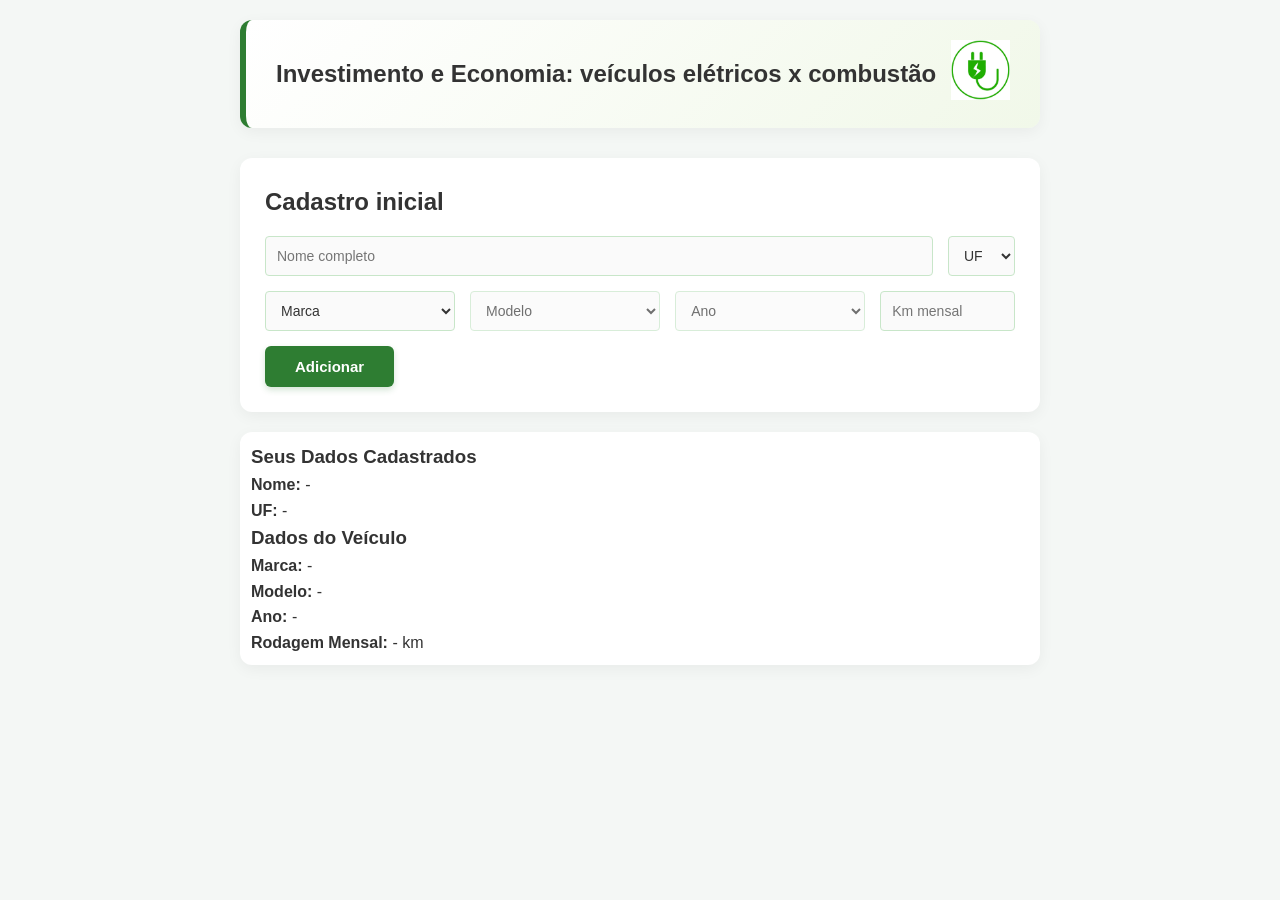
==== index.html @ 5a668538 "feat: remove tabela" ====
<!DOCTYPE html>
<html lang="pt-BR">

<head>
    <meta charset="UTF-8">
    <link rel="stylesheet" href="styles.css">
    <title>Petrowatt</title>
</head>

<body>
    <header>
        <div class="title">
            <h2>Investimento e Economia: veículos elétricos x combustão</h2>
        </div>
        <div class="icon">
            <img src="./img/favicon.ico" alt="icon">
        </div>
    </header>

    <section class="newCar">
        <h2>Cadastro inicial</h2>

        <div class="linha">
            <input class="campo-largo" type="text" id="nome" placeholder="Nome completo" maxlength="50">
            <select id="uf">
                <option class="campo-pp" value="" disabled selected>UF</option>
            </select>
        </div>
        <div class="linha">
            <select class="campo-md" id="marca">
                <option value="" disabled selected>Marca</option>
            </select>
            <select class="campo-md" id="modelo" disabled>
                <option value="" disabled selected>Modelo</option>
            </select>
            <select class="campo-md" id="anoFabricacao" disabled>
                <option value="" disabled selected>Ano</option>
            </select>
            <input class="campo-p" type="number" id="rodagemMensal" placeholder="Km mensal">
        </div>
        <div class="linha">
            <button onclick="newCar()" class="addBtn">Adicionar</button>
        </div>
    </section>

    <section class="errors">
        <div id="erroAno" class="erro-mensagem">O ano deve ser um número inteiro entre 2014 e 2026.</div>
    </section>

    <section class="dados">
        <div id="dadosCadastrados" class="card-resultado">
            <h3>Seus Dados Cadastrados</h3>
            <p><strong>Nome:</strong> <span id="resNome">-</span></p>
            <p><strong>UF:</strong> <span id="resUf">-</span></p>

            <h3>Dados do Veículo</h3>
            <p><strong>Marca:</strong> <span id="resMarca">-</span></p>
            <p><strong>Modelo:</strong> <span id="resModelo">-</span></p>
            <p><strong>Ano:</strong> <span id="resAno">-</span></p>
            <p><strong>Rodagem Mensal:</strong> <span id="resKm">-</span> km</p>
        </div>
    </section>

    <script src="scripts.js"></script>
</body>

</html>
---- styles.css ----
/* CORES */
:root {
    --verde-destaque: #2e7d32;
    /* destaque */
    --verde-claro: #e8f5e9;
    /* Fundo suave */
    --verde-escuro: #1b5e20;
    /* Texto principal e títulos */
    --cinza-fundo: #f4f7f5;
    /* Cor de fundo */
    --branco: #ffffff;
    --texto-escuro: #333333;
    --erro-vermelho: #d32f2f;
    --borda: #c8e6c9;
    /* Borda esverdeada suave */
}

* {
    margin: 0;
    padding: 0;
    box-sizing: border-box;
}

body {
    font-family: 'Segoe UI', Tahoma, Geneva, Verdana, sans-serif;
    background-color: var(--cinza-fundo);
    color: var(--texto-escuro);
    line-height: 1.6;
    padding: 20px;
}

header {
    display: flex;
    justify-content: space-between;
    align-items: center;
    max-width: 800px;
    margin: 0 auto 30px auto;
    background: linear-gradient(135deg, var(--branco) 0%, #f1f8e9 100%);
    padding: 20px 30px;
    border-radius: 12px;
    box-shadow: 0 4px 15px rgba(0, 0, 0, 0.05);
    border-left: 6px solid var(--verde-destaque);
}

header .title h3 {
    color: var(--verde-escuro);
}

header .icon img {
    height: 60px;
    width: auto;
}

.newCar {
    max-width: 800px;
    margin: 0 auto 20px auto;
    background-color: var(--branco);
    padding: 25px;
    border-radius: 12px;
    box-shadow: 0 4px 15px rgba(0, 0, 0, 0.05);
    display: flex;
    flex-direction: column;
    gap: 15px;
}

.linha {
    display: flex;
    gap: 15px;
    flex-wrap: wrap;
}

.newCar input,
.newCar select {
    padding: 10px 11px;
    border: 1px solid var(--borda);
    border-radius: 4px;
    font-size: 14px;
    background-color: #fafafa;
    color: var(--texto-escuro);
    outline: none;
    transition: all 0.3s ease;
}

.newCar input:focus,
.newCar select:focus {
    border-color: var(--verde-destaque);
    background-color: var(--branco);
    box-shadow: 0 0 0 3px rgba(46, 125, 50, 0.15);
}

.campo-largo {
    flex: 50;
    min-width: 200px;
}

.campo-md {
    flex: 30;
    min-width: 150px;
}

.campo-p {
    flex: 20;
    min-width: 100px;
}

.campo-pp {
    flex: 5;
    min-width: 80px;
}

/* Botão Adicionar */
.addBtn {
    background-color: var(--verde-destaque);
    color: var(--branco);
    border: none;
    padding: 12px 30px;
    font-size: 15px;
    font-weight: bold;
    border-radius: 6px;
    cursor: pointer;
    transition: background-color 0.2s ease, transform 0.1s ease;
    box-shadow: 0 3px 6px rgba(46, 125, 50, 0.2);
}

.addBtn:hover {
    background-color: var(--verde-escuro);
}

.addBtn:active {
    transform: scale(0.98);
}

.errors {
    max-width: 800px;
    margin: 0 auto 20px auto;
}

.erro-mensagem {
    background-color: #ffebee;
    color: var(--erro-vermelho);
    padding: 12px 20px;
    border-radius: 6px;
    font-size: 14px;
    border-left: 4px solid var(--erro-vermelho);
    display: none;
    /* Controlado dinamicamente pelo JS */
    font-weight: 500;
}

.dados {
    max-width: 800px;
    margin: 0 auto;
    padding: 10px 11px;
    background-color: var(--branco);
    border-radius: 12px;
    box-shadow: 0 4px 15px rgba(0, 0, 0, 0.05);
    overflow: hidden;
}

/* Esconde as setas nativas dos campos numéricos */
input::-webkit-outer-spin-button,
input::-webkit-inner-spin-button {
    -webkit-appearance: none;
    margin: 0;
}
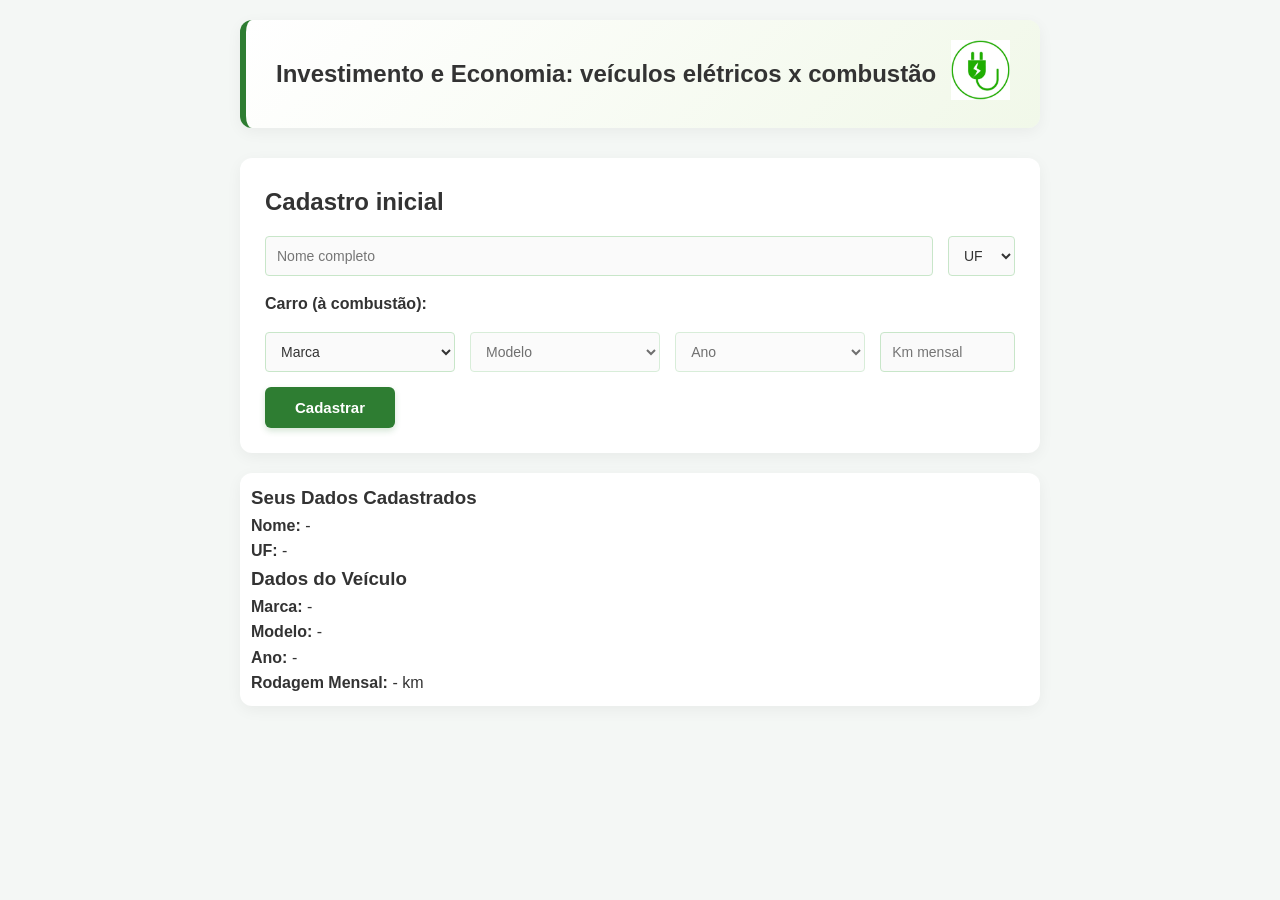
==== commit f8689089: "feat: adiciona métodos para popular a tela após o cadastro" ====
--- a/index.html
+++ b/index.html
@@ -27,6 +27,10 @@
             </select>
         </div>
         <div class="linha">
+            <h4>Carro (à combustão):</h4>
+        </div>
+        <div class="linha">
+
             <select class="campo-md" id="marca">
                 <option value="" disabled selected>Marca</option>
             </select>
@@ -39,7 +43,7 @@
             <input class="campo-p" type="number" id="rodagemMensal" placeholder="Km mensal">
         </div>
         <div class="linha">
-            <button onclick="newCar()" class="addBtn">Adicionar</button>
+            <button onclick="newCadastro()" class="addBtn">Cadastrar</button>
         </div>
     </section>
 
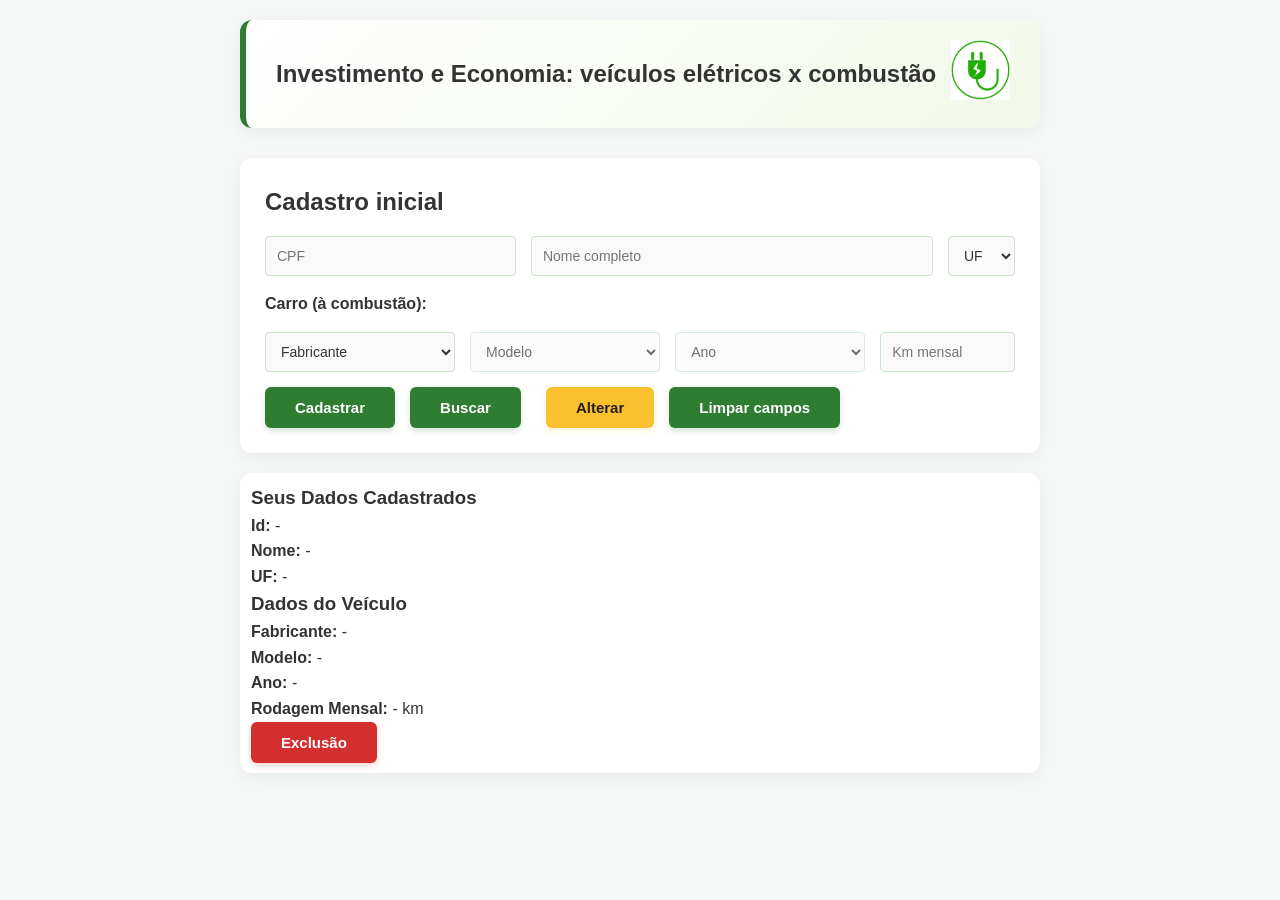
==== commit 102f4117: "feat: melhorias e adições de recursos" ====
--- a/index.html
+++ b/index.html
@@ -21,6 +21,8 @@
         <h2>Cadastro inicial</h2>
 
         <div class="linha">
+            <input class="campo-md" type="text" id="cpf" placeholder="CPF" pattern="\d*"
+                maxlength="11"><!--apenas números-->
             <input class="campo-largo" type="text" id="nome" placeholder="Nome completo" maxlength="50">
             <select id="uf">
                 <option class="campo-pp" value="" disabled selected>UF</option>
@@ -31,8 +33,8 @@
         </div>
         <div class="linha">
 
-            <select class="campo-md" id="marca">
-                <option value="" disabled selected>Marca</option>
+            <select class="campo-md" id="fabricante">
+                <option value="" disabled selected>Fabricante</option>
             </select>
             <select class="campo-md" id="modelo" disabled>
                 <option value="" disabled selected>Modelo</option>
@@ -43,7 +45,10 @@
             <input class="campo-p" type="number" id="rodagemMensal" placeholder="Km mensal">
         </div>
         <div class="linha">
-            <button onclick="newCadastro()" class="addBtn">Cadastrar</button>
+            <button onclick="novoCadastro()" class="addBtn">Cadastrar</button>
+            <button onclick="novaConsulta()" class="addBtn">Buscar</button>
+            <button onclick="alterarCadastro()" class="alterBtn" disabled>Alterar</button>
+            <button onclick="resetaFormulario()" class="addBtn">Limpar campos</button>
         </div>
     </section>
 
@@ -54,14 +59,18 @@
     <section class="dados">
         <div id="dadosCadastrados" class="card-resultado">
             <h3>Seus Dados Cadastrados</h3>
+            <p><strong>Id:</strong> <span id="resId">-</span></p>
             <p><strong>Nome:</strong> <span id="resNome">-</span></p>
             <p><strong>UF:</strong> <span id="resUf">-</span></p>
 
             <h3>Dados do Veículo</h3>
-            <p><strong>Marca:</strong> <span id="resMarca">-</span></p>
+            <p><strong>Fabricante:</strong> <span id="resFabricante">-</span></p>
             <p><strong>Modelo:</strong> <span id="resModelo">-</span></p>
             <p><strong>Ano:</strong> <span id="resAno">-</span></p>
             <p><strong>Rodagem Mensal:</strong> <span id="resKm">-</span> km</p>
+        </div>
+        <div class="linha">
+            <button id="deleteBtn" onclick="deleteCadastro()" class="delBtn" disabled>Exclusão</button>
         </div>
     </section>
 
--- a/styles.css
+++ b/styles.css
@@ -1,18 +1,22 @@
-/* CORES */
 :root {
     --verde-destaque: #2e7d32;
-    /* destaque */
     --verde-claro: #e8f5e9;
-    /* Fundo suave */
     --verde-escuro: #1b5e20;
-    /* Texto principal e títulos */
+
+    --vermelho-destaque: #d32f2f;
+    --vermelho-claro: #ffebee;
+    --vermelho-escuro: #b71c1c;
+
+    --amarelo-destaque: #fbc02d;
+    --amarelo-claro: #fff9c4;
+    --amarelo-escuro: #f57f17;
+
     --cinza-fundo: #f4f7f5;
-    /* Cor de fundo */
+
     --branco: #ffffff;
     --texto-escuro: #333333;
-    --erro-vermelho: #d32f2f;
+    --erro-vermelho: var(--vermelho-destaque);
     --borda: #c8e6c9;
-    /* Borda esverdeada suave */
 }
 
 * {
@@ -130,6 +134,49 @@
     transform: scale(0.98);
 }
 
+.delBtn {
+    background-color: var(--vermelho-destaque);
+    color: var(--branco);
+    border: none;
+    padding: 12px 30px;
+    font-size: 15px;
+    font-weight: bold;
+    border-radius: 6px;
+    cursor: pointer;
+    transition: background-color 0.2s ease, transform 0.1s ease;
+    box-shadow: 0 3px 6px rgba(211, 47, 47, 0.2);
+}
+
+.delBtn:hover {
+    background-color: var(--vermelho-escuro);
+}
+
+.delBtn:active {
+    transform: scale(0.98);
+}
+
+.alterBtn {
+    background-color: var(--amarelo-destaque);
+    color: #212121;
+    box-shadow: 0 3px 6px rgba(251, 192, 45, 0.2);
+    margin-left: 10px;
+    border: none;
+    padding: 12px 30px;
+    font-size: 15px;
+    font-weight: bold;
+    border-radius: 6px;
+    cursor: pointer;
+    transition: background-color 0.2s ease, transform 0.1s ease;
+}
+
+.alterBtn:hover {
+    background-color: var(--amarelo-escuro);
+}
+
+.alterBtn:active {
+    transform: scale(0.98);
+}
+
 .errors {
     max-width: 800px;
     margin: 0 auto 20px auto;
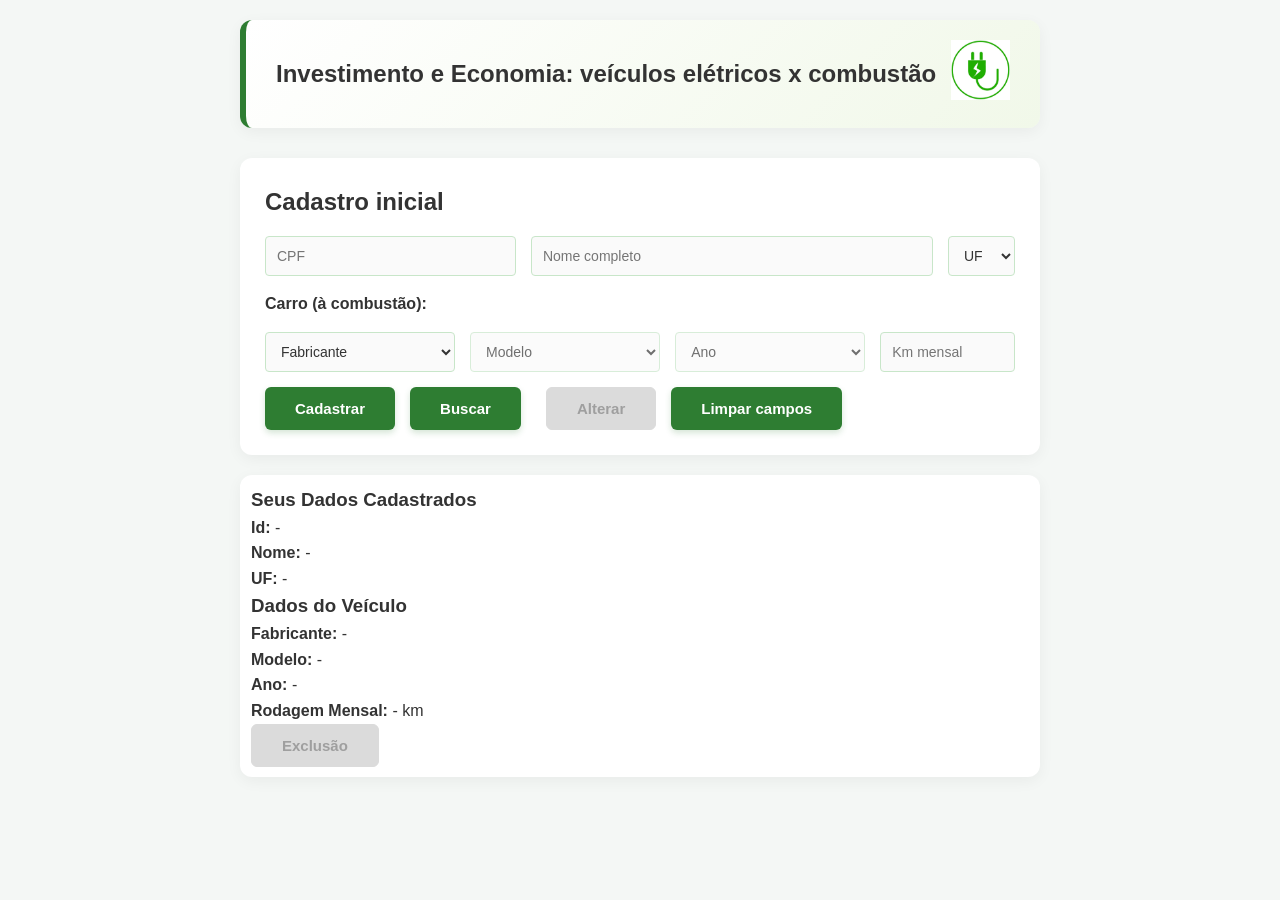
==== commit 11776861: "feat: alterações diversas" ====
--- a/index.html
+++ b/index.html
@@ -17,7 +17,7 @@
         </div>
     </header>
 
-    <section class="newCar">
+    <section class="cadastro">
         <h2>Cadastro inicial</h2>
 
         <div class="linha">
@@ -47,8 +47,8 @@
         <div class="linha">
             <button onclick="novoCadastro()" class="addBtn">Cadastrar</button>
             <button onclick="novaConsulta()" class="addBtn">Buscar</button>
-            <button onclick="alterarCadastro()" class="alterBtn" disabled>Alterar</button>
-            <button onclick="resetaFormulario()" class="addBtn">Limpar campos</button>
+            <button id="alterarBtn"  onclick="alterarCadastro()" class="alterBtn" disabled>Alterar</button>
+            <button onclick="limpaFormulario()" class="addBtn">Limpar campos</button>
         </div>
     </section>
 
--- a/styles.css
+++ b/styles.css
@@ -10,6 +10,9 @@
     --amarelo-destaque: #fbc02d;
     --amarelo-claro: #fff9c4;
     --amarelo-escuro: #f57f17;
+
+    --cinza-desativado: #cccccc;
+    --cinza-texto-desativado: #777777;
 
     --cinza-fundo: #f4f7f5;
 
@@ -55,7 +58,7 @@
     width: auto;
 }
 
-.newCar {
+.cadastro {
     max-width: 800px;
     margin: 0 auto 20px auto;
     background-color: var(--branco);
@@ -73,8 +76,8 @@
     flex-wrap: wrap;
 }
 
-.newCar input,
-.newCar select {
+.cadastro input,
+.cadastro select {
     padding: 10px 11px;
     border: 1px solid var(--borda);
     border-radius: 4px;
@@ -85,8 +88,8 @@
     transition: all 0.3s ease;
 }
 
-.newCar input:focus,
-.newCar select:focus {
+.cadastro input:focus,
+.cadastro select:focus {
     border-color: var(--verde-destaque);
     background-color: var(--branco);
     box-shadow: 0 0 0 3px rgba(46, 125, 50, 0.15);
@@ -204,6 +207,18 @@
     overflow: hidden;
 }
 
+/* Bloco para o botão desativado */
+.cadastro button:disabled,
+.dados button:disabled {
+    background-color: var(--cinza-desativado);
+    color: var(--cinza-texto-desativado);
+    border: 1px solid var(--cinza-desativado);
+    cursor: not-allowed;
+    box-shadow: none;
+    transform: none;
+    opacity: 0.7;
+}
+
 /* Esconde as setas nativas dos campos numéricos */
 input::-webkit-outer-spin-button,
 input::-webkit-inner-spin-button {
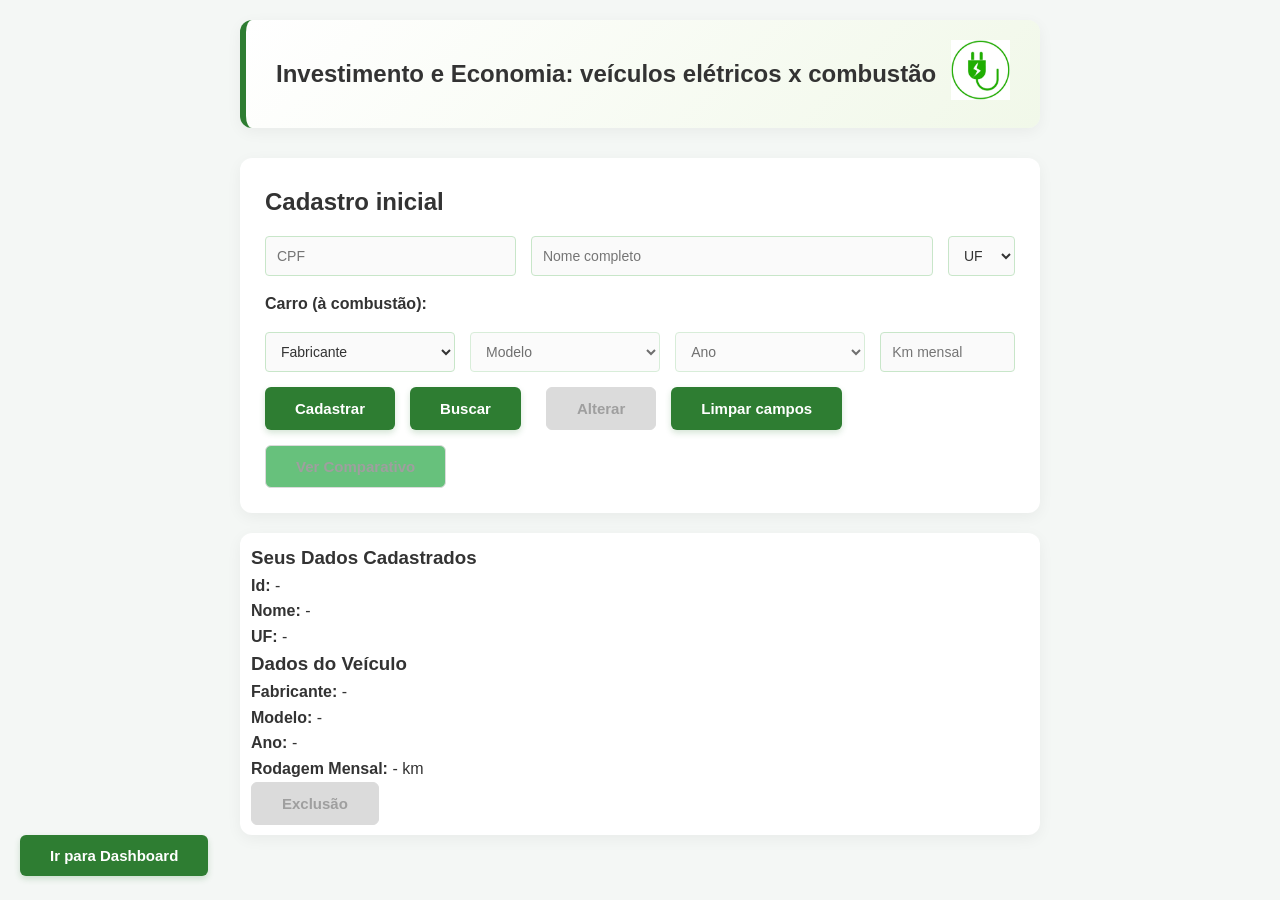
==== commit 43d5adb2: "feat: adição de página com comparativo" ====
--- a/index.html
+++ b/index.html
@@ -49,6 +49,7 @@
             <button onclick="novaConsulta()" class="addBtn">Buscar</button>
             <button id="alterarBtn"  onclick="alterarCadastro()" class="alterBtn" disabled>Alterar</button>
             <button onclick="limpaFormulario()" class="addBtn">Limpar campos</button>
+            <button id="irParaResultadoBtn" onclick="irParaResultados()" class="addBtn" disabled style="background-color: #28a745;">Ver Comparativo</button>
         </div>
     </section>
 
@@ -74,6 +75,13 @@
         </div>
     </section>
 
+    <section class="avancar-dashboard">
+        <button id="irParaDashboardBtn" onclick="irParaDashboard()" class="addBtn" disabled>Ir para Dashboard</button>
+        <script>
+            document.getElementById('irParaDashboardBtn').disabled = false;
+        </script>
+    </section>
+
     <script src="scripts.js"></script>
 </body>
 
--- a/styles.css
+++ b/styles.css
@@ -224,4 +224,168 @@
 input::-webkit-inner-spin-button {
     -webkit-appearance: none;
     margin: 0;
+}
+
+/* ==========================================================================
+   ESTILOS ESPECÍFICOS DO DASHBOARD (PETROWATT)
+   ========================================================================== */
+
+.secao-catalogo,
+.secao-destaque-eletrico,
+.secao-comparativo-financeiro,
+.secao-acoes {
+    max-width: 900px;
+    margin: 0 auto 20px auto;
+    background-color: var(--branco);
+    padding: 25px;
+    border-radius: 12px;
+    box-shadow: 0 4px 15px rgba(0, 0, 0, 0.05);
+}
+
+.secao-catalogo h3,
+.secao-destaque-eletrico h3,
+.secao-comparativo-financeiro h3 {
+    color: var(--verde-escuro);
+    margin-bottom: 15px;
+    font-size: 1.2rem;
+}
+
+/* Grid de Miniaturas de Carros Elétricos */
+.grid-miniaturas {
+    display: flex;
+    gap: 15px;
+    flex-wrap: wrap;
+    justify-content: flex-start;
+}
+
+.miniatura-card {
+    background-color: var(--verde-claro);
+    border: 2px solid var(--borda);
+    border-radius: 8px;
+    padding: 15px;
+    width: 160px;
+    text-align: center;
+    cursor: pointer;
+    transition: all 0.2s ease;
+}
+
+.miniatura-card:hover {
+    border-color: var(--verde-destaque);
+    transform: translateY(-3px);
+    box-shadow: 0 4px 10px rgba(46, 125, 50, 0.15);
+}
+
+.miniatura-card img {
+    max-width: 100%;
+    height: 70px;
+    object-fit: contain;
+    margin-bottom: 10px;
+}
+
+.miniatura-card h4 {
+    font-size: 0.9rem;
+    color: var(--texto-escuro);
+}
+
+/* Seção de Destaque do Elétrico */
+.card-eletrico-detalhe {
+    display: grid;
+    grid-template-columns: 1fr 1fr 1fr;
+    gap: 20px;
+    align-items: center;
+}
+
+@media (max-width: 768px) {
+    .card-eletrico-detalhe {
+        grid-template-columns: 1fr;
+    }
+}
+
+.eletrico-imagem img {
+    width: 100%;
+    max-height: 180px;
+    object-fit: contain;
+    background-color: var(--cinza-fundo);
+    border-radius: 8px;
+    padding: 10px;
+}
+
+.eletrico-pontuacoes p,
+.eletrico-dados-numericos p,
+.card-veiculo-atual p,
+.card-resultados-financeiros p {
+    margin-bottom: 8px;
+    font-size: 0.95rem;
+}
+
+/* Barrinhas ilustrativas */
+.barra-ilustrativa-container {
+    background-color: var(--cinza-desativado);
+    border-radius: 4px;
+    height: 8px;
+    width: 100%;
+    margin-top: 4px;
+    overflow: hidden;
+}
+
+.barra-ilustrativa {
+    background-color: var(--verde-destaque);
+    height: 100%;
+    width: 0%;
+    transition: width 0.4s ease;
+    border-radius: 4px;
+}
+
+/* Seção de Comparativo Financeiro */
+.cards-comparativo-wrapper {
+    display: flex;
+    gap: 20px;
+    flex-wrap: wrap;
+}
+
+.card-veiculo-atual,
+.card-resultados-financeiros {
+    flex: 1;
+    min-width: 280px;
+    background-color: var(--cinza-fundo);
+    padding: 18px;
+    border-radius: 8px;
+    border-left: 4px solid var(--verde-destaque);
+}
+
+.card-resultados-financeiros {
+    border-left-color: var(--amarelo-destaque);
+}
+
+.card-veiculo-atual h4,
+.card-resultados-financeiros h4 {
+    color: var(--verde-escuro);
+    margin-bottom: 12px;
+    font-size: 1rem;
+}
+
+/* Botão de Voltar */
+.secao-acoes {
+    text-align: right;
+    background: transparent;
+    box-shadow: none;
+    padding: 0;
+    max-width: 900px;
+    margin: 0 auto;
+}
+
+.secao-acoes button {
+    background-color: var(--texto-escuro);
+    color: var(--branco);
+    border: none;
+    padding: 10px 25px;
+    font-size: 14px;
+    font-weight: bold;
+    border-radius: 6px;
+    cursor: pointer;
+    transition: background-color 0.2s ease;
+}
+
+.secao-acoes button:hover {
+    background-color: var(--verde-escuro);
 }
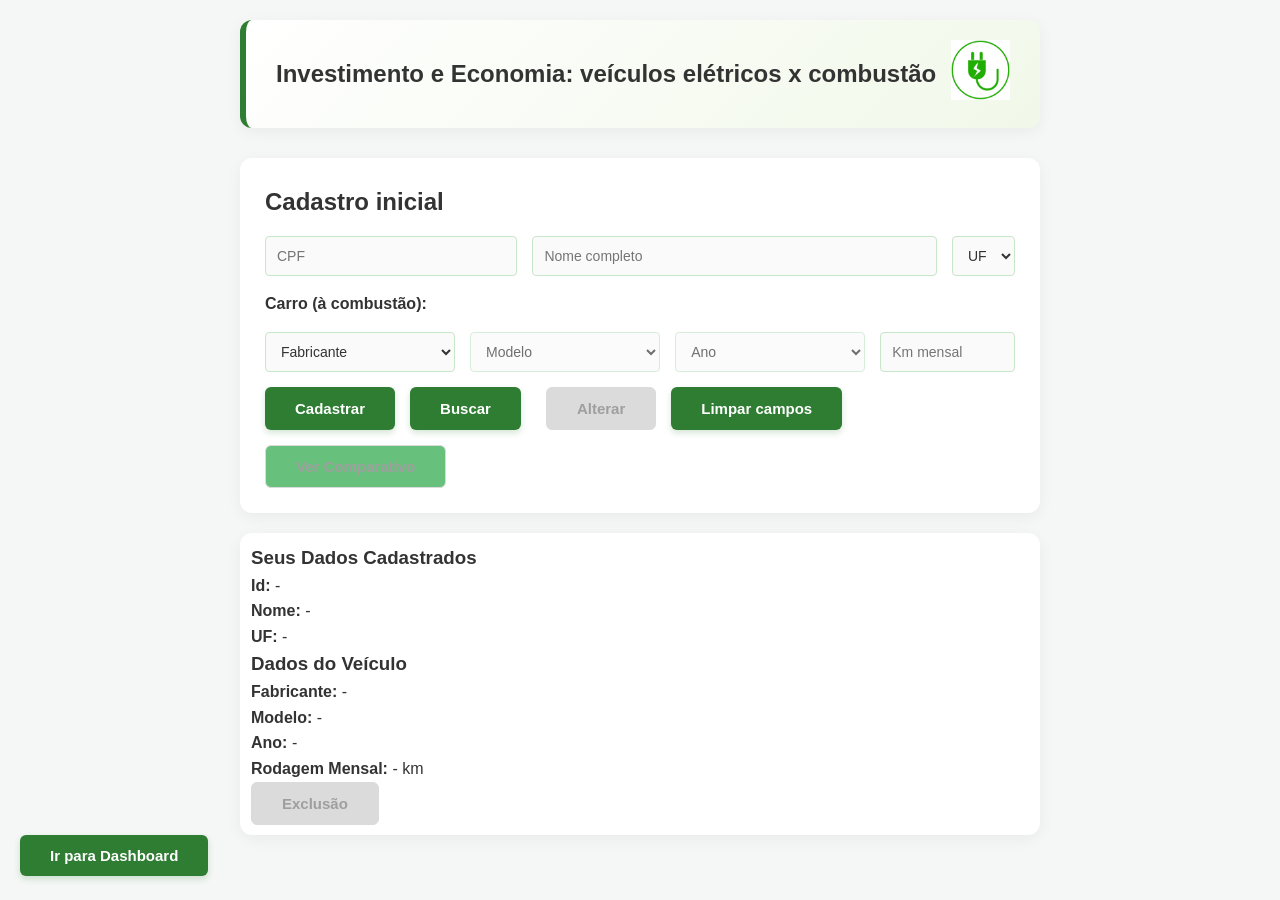
==== commit f8dd2d3b: "refactor: ajuste na estrutura do projeto Visa melhorar a organização e ajudar a localizar os arquivo" ====
--- a/index.html
+++ b/index.html
@@ -3,7 +3,7 @@
 
 <head>
     <meta charset="UTF-8">
-    <link rel="stylesheet" href="styles.css">
+    <link rel="stylesheet" href="css/styles.css">
     <title>Petrowatt</title>
 </head>
 
@@ -13,7 +13,7 @@
             <h2>Investimento e Economia: veículos elétricos x combustão</h2>
         </div>
         <div class="icon">
-            <img src="./img/favicon.ico" alt="icon">
+            <img src="./assets/img/favicon.ico" alt="icon">
         </div>
     </header>
 
@@ -47,9 +47,10 @@
         <div class="linha">
             <button onclick="novoCadastro()" class="addBtn">Cadastrar</button>
             <button onclick="novaConsulta()" class="addBtn">Buscar</button>
-            <button id="alterarBtn"  onclick="alterarCadastro()" class="alterBtn" disabled>Alterar</button>
+            <button id="alterarBtn" onclick="alterarCadastro()" class="alterBtn" disabled>Alterar</button>
             <button onclick="limpaFormulario()" class="addBtn">Limpar campos</button>
-            <button id="irParaResultadoBtn" onclick="irParaResultados()" class="addBtn" disabled style="background-color: #28a745;">Ver Comparativo</button>
+            <button id="irParaResultadoBtn" onclick="irParaResultados()" class="addBtn" disabled
+                style="background-color: #28a745;">Ver Comparativo</button>
         </div>
     </section>
 
@@ -82,7 +83,7 @@
         </script>
     </section>
 
-    <script src="scripts.js"></script>
+    <script type="module" src="./js/scripts.js"></script>
 </body>
 
 </html>
--- a/css/styles.css
+++ b/css/styles.css
@@ -0,0 +1,391 @@
+:root {
+    --verde-destaque: #2e7d32;
+    --verde-claro: #e8f5e9;
+    --verde-escuro: #1b5e20;
+
+    --vermelho-destaque: #d32f2f;
+    --vermelho-claro: #ffebee;
+    --vermelho-escuro: #b71c1c;
+
+    --amarelo-destaque: #fbc02d;
+    --amarelo-claro: #fff9c4;
+    --amarelo-escuro: #f57f17;
+
+    --cinza-desativado: #cccccc;
+    --cinza-texto-desativado: #777777;
+
+    --cinza-fundo: #f4f7f5;
+
+    --branco: #ffffff;
+    --texto-escuro: #333333;
+    --erro-vermelho: var(--vermelho-destaque);
+    --borda: #c8e6c9;
+}
+
+* {
+    margin: 0;
+    padding: 0;
+    box-sizing: border-box;
+}
+
+body {
+    font-family: 'Segoe UI', Tahoma, Geneva, Verdana, sans-serif;
+    background-color: var(--cinza-fundo);
+    color: var(--texto-escuro);
+    line-height: 1.6;
+    padding: 20px;
+}
+
+header {
+    display: flex;
+    justify-content: space-between;
+    align-items: center;
+    max-width: 800px;
+    margin: 0 auto 30px auto;
+    background: linear-gradient(135deg, var(--branco) 0%, #f1f8e9 100%);
+    padding: 20px 30px;
+    border-radius: 12px;
+    box-shadow: 0 4px 15px rgba(0, 0, 0, 0.05);
+    border-left: 6px solid var(--verde-destaque);
+}
+
+header .title h3 {
+    color: var(--verde-escuro);
+}
+
+header .icon img {
+    height: 60px;
+    width: auto;
+}
+
+.cadastro {
+    max-width: 800px;
+    margin: 0 auto 20px auto;
+    background-color: var(--branco);
+    padding: 25px;
+    border-radius: 12px;
+    box-shadow: 0 4px 15px rgba(0, 0, 0, 0.05);
+    display: flex;
+    flex-direction: column;
+    gap: 15px;
+}
+
+.linha {
+    display: flex;
+    gap: 15px;
+    flex-wrap: wrap;
+}
+
+.cadastro input,
+.cadastro select {
+    padding: 10px 11px;
+    border: 1px solid var(--borda);
+    border-radius: 4px;
+    font-size: 14px;
+    background-color: #fafafa;
+    color: var(--texto-escuro);
+    outline: none;
+    transition: all 0.3s ease;
+}
+
+.cadastro input:focus,
+.cadastro select:focus {
+    border-color: var(--verde-destaque);
+    background-color: var(--branco);
+    box-shadow: 0 0 0 3px rgba(46, 125, 50, 0.15);
+}
+
+.campo-largo {
+    flex: 50;
+    min-width: 200px;
+}
+
+.campo-md {
+    flex: 30;
+    min-width: 150px;
+}
+
+.campo-p {
+    flex: 20;
+    min-width: 100px;
+}
+
+.campo-pp {
+    flex: 5;
+    min-width: 80px;
+}
+
+/* Botão Adicionar */
+.addBtn {
+    background-color: var(--verde-destaque);
+    color: var(--branco);
+    border: none;
+    padding: 12px 30px;
+    font-size: 15px;
+    font-weight: bold;
+    border-radius: 6px;
+    cursor: pointer;
+    transition: background-color 0.2s ease, transform 0.1s ease;
+    box-shadow: 0 3px 6px rgba(46, 125, 50, 0.2);
+}
+
+.addBtn:hover {
+    background-color: var(--verde-escuro);
+}
+
+.addBtn:active {
+    transform: scale(0.98);
+}
+
+.delBtn {
+    background-color: var(--vermelho-destaque);
+    color: var(--branco);
+    border: none;
+    padding: 12px 30px;
+    font-size: 15px;
+    font-weight: bold;
+    border-radius: 6px;
+    cursor: pointer;
+    transition: background-color 0.2s ease, transform 0.1s ease;
+    box-shadow: 0 3px 6px rgba(211, 47, 47, 0.2);
+}
+
+.delBtn:hover {
+    background-color: var(--vermelho-escuro);
+}
+
+.delBtn:active {
+    transform: scale(0.98);
+}
+
+.alterBtn {
+    background-color: var(--amarelo-destaque);
+    color: #212121;
+    box-shadow: 0 3px 6px rgba(251, 192, 45, 0.2);
+    margin-left: 10px;
+    border: none;
+    padding: 12px 30px;
+    font-size: 15px;
+    font-weight: bold;
+    border-radius: 6px;
+    cursor: pointer;
+    transition: background-color 0.2s ease, transform 0.1s ease;
+}
+
+.alterBtn:hover {
+    background-color: var(--amarelo-escuro);
+}
+
+.alterBtn:active {
+    transform: scale(0.98);
+}
+
+.errors {
+    max-width: 800px;
+    margin: 0 auto 20px auto;
+}
+
+.erro-mensagem {
+    background-color: #ffebee;
+    color: var(--erro-vermelho);
+    padding: 12px 20px;
+    border-radius: 6px;
+    font-size: 14px;
+    border-left: 4px solid var(--erro-vermelho);
+    display: none;
+    /* Controlado dinamicamente pelo JS */
+    font-weight: 500;
+}
+
+.dados {
+    max-width: 800px;
+    margin: 0 auto;
+    padding: 10px 11px;
+    background-color: var(--branco);
+    border-radius: 12px;
+    box-shadow: 0 4px 15px rgba(0, 0, 0, 0.05);
+    overflow: hidden;
+}
+
+/* Bloco para o botão desativado */
+.cadastro button:disabled,
+.dados button:disabled {
+    background-color: var(--cinza-desativado);
+    color: var(--cinza-texto-desativado);
+    border: 1px solid var(--cinza-desativado);
+    cursor: not-allowed;
+    box-shadow: none;
+    transform: none;
+    opacity: 0.7;
+}
+
+/* Esconde as setas nativas dos campos numéricos */
+input::-webkit-outer-spin-button,
+input::-webkit-inner-spin-button {
+    -webkit-appearance: none;
+    margin: 0;
+}
+
+/* ==========================================================================
+   ESTILOS ESPECÍFICOS DO DASHBOARD (PETROWATT)
+   ========================================================================== */
+
+.secao-catalogo,
+.secao-destaque-eletrico,
+.secao-comparativo-financeiro,
+.secao-acoes {
+    max-width: 900px;
+    margin: 0 auto 20px auto;
+    background-color: var(--branco);
+    padding: 25px;
+    border-radius: 12px;
+    box-shadow: 0 4px 15px rgba(0, 0, 0, 0.05);
+}
+
+.secao-catalogo h3,
+.secao-destaque-eletrico h3,
+.secao-comparativo-financeiro h3 {
+    color: var(--verde-escuro);
+    margin-bottom: 15px;
+    font-size: 1.2rem;
+}
+
+/* Grid de Miniaturas de Carros Elétricos */
+.grid-miniaturas {
+    display: flex;
+    gap: 15px;
+    flex-wrap: wrap;
+    justify-content: flex-start;
+}
+
+.miniatura-card {
+    background-color: var(--verde-claro);
+    border: 2px solid var(--borda);
+    border-radius: 8px;
+    padding: 15px;
+    width: 160px;
+    text-align: center;
+    cursor: pointer;
+    transition: all 0.2s ease;
+}
+
+.miniatura-card:hover {
+    border-color: var(--verde-destaque);
+    transform: translateY(-3px);
+    box-shadow: 0 4px 10px rgba(46, 125, 50, 0.15);
+}
+
+.miniatura-card img {
+    max-width: 100%;
+    height: 70px;
+    object-fit: contain;
+    margin-bottom: 10px;
+}
+
+.miniatura-card h4 {
+    font-size: 0.9rem;
+    color: var(--texto-escuro);
+}
+
+/* Seção de Destaque do Elétrico */
+.card-eletrico-detalhe {
+    display: grid;
+    grid-template-columns: 1fr 1fr 1fr;
+    gap: 20px;
+    align-items: center;
+}
+
+@media (max-width: 768px) {
+    .card-eletrico-detalhe {
+        grid-template-columns: 1fr;
+    }
+}
+
+.eletrico-imagem img {
+    width: 100%;
+    max-height: 180px;
+    object-fit: contain;
+    background-color: var(--cinza-fundo);
+    border-radius: 8px;
+    padding: 10px;
+}
+
+.eletrico-pontuacoes p,
+.eletrico-dados-numericos p,
+.card-veiculo-atual p,
+.card-resultados-financeiros p {
+    margin-bottom: 8px;
+    font-size: 0.95rem;
+}
+
+/* Barrinhas ilustrativas */
+.barra-ilustrativa-container {
+    background-color: var(--cinza-desativado);
+    border-radius: 4px;
+    height: 8px;
+    width: 100%;
+    margin-top: 4px;
+    overflow: hidden;
+}
+
+.barra-ilustrativa {
+    background-color: var(--verde-destaque);
+    height: 100%;
+    width: 0%;
+    transition: width 0.4s ease;
+    border-radius: 4px;
+}
+
+/* Seção de Comparativo Financeiro */
+.cards-comparativo-wrapper {
+    display: flex;
+    gap: 20px;
+    flex-wrap: wrap;
+}
+
+.card-veiculo-atual,
+.card-resultados-financeiros {
+    flex: 1;
+    min-width: 280px;
+    background-color: var(--cinza-fundo);
+    padding: 18px;
+    border-radius: 8px;
+    border-left: 4px solid var(--verde-destaque);
+}
+
+.card-resultados-financeiros {
+    border-left-color: var(--amarelo-destaque);
+}
+
+.card-veiculo-atual h4,
+.card-resultados-financeiros h4 {
+    color: var(--verde-escuro);
+    margin-bottom: 12px;
+    font-size: 1rem;
+}
+
+/* Botão de Voltar */
+.secao-acoes {
+    text-align: right;
+    background: transparent;
+    box-shadow: none;
+    padding: 0;
+    max-width: 900px;
+    margin: 0 auto;
+}
+
+.secao-acoes button {
+    background-color: var(--texto-escuro);
+    color: var(--branco);
+    border: none;
+    padding: 10px 25px;
+    font-size: 14px;
+    font-weight: bold;
+    border-radius: 6px;
+    cursor: pointer;
+    transition: background-color 0.2s ease;
+}
+
+.secao-acoes button:hover {
+    background-color: var(--verde-escuro);
+}
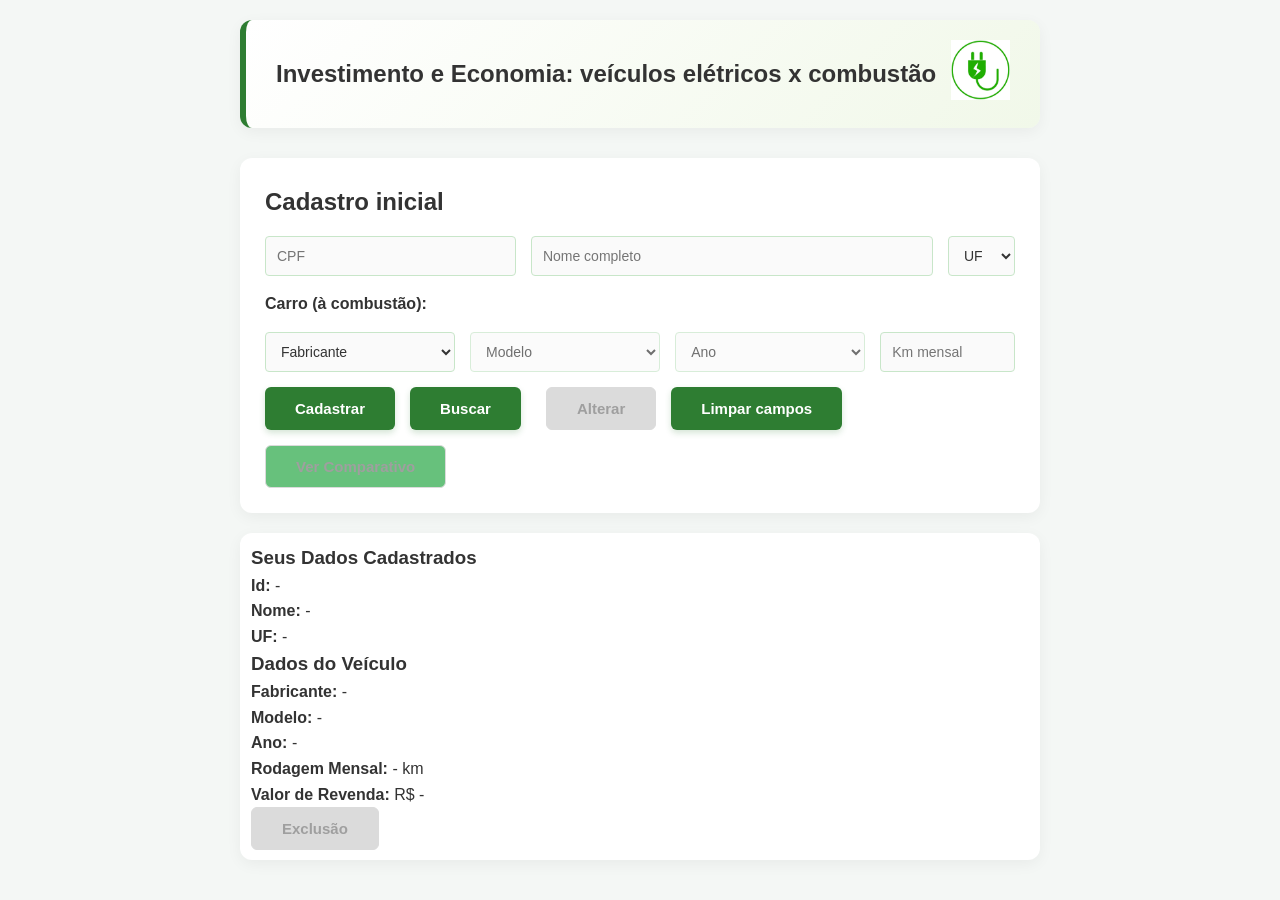
==== commit 88bb697e: "feat: adição de cálculos, consulta a api de combustível, formatter, e outros" ====
--- a/index.html
+++ b/index.html
@@ -70,20 +70,14 @@
             <p><strong>Modelo:</strong> <span id="resModelo">-</span></p>
             <p><strong>Ano:</strong> <span id="resAno">-</span></p>
             <p><strong>Rodagem Mensal:</strong> <span id="resKm">-</span> km</p>
+            <p><strong>Valor de Revenda:</strong> R$ <span id="resValorRevenda">-</span></p>
         </div>
         <div class="linha">
             <button id="deleteBtn" onclick="deleteCadastro()" class="delBtn" disabled>Exclusão</button>
         </div>
     </section>
 
-    <section class="avancar-dashboard">
-        <button id="irParaDashboardBtn" onclick="irParaDashboard()" class="addBtn" disabled>Ir para Dashboard</button>
-        <script>
-            document.getElementById('irParaDashboardBtn').disabled = false;
-        </script>
-    </section>
-
-    <script type="module" src="./js/scripts.js"></script>
+    <script type="module" src="./js/index.js"></script>
 </body>
 
 </html>
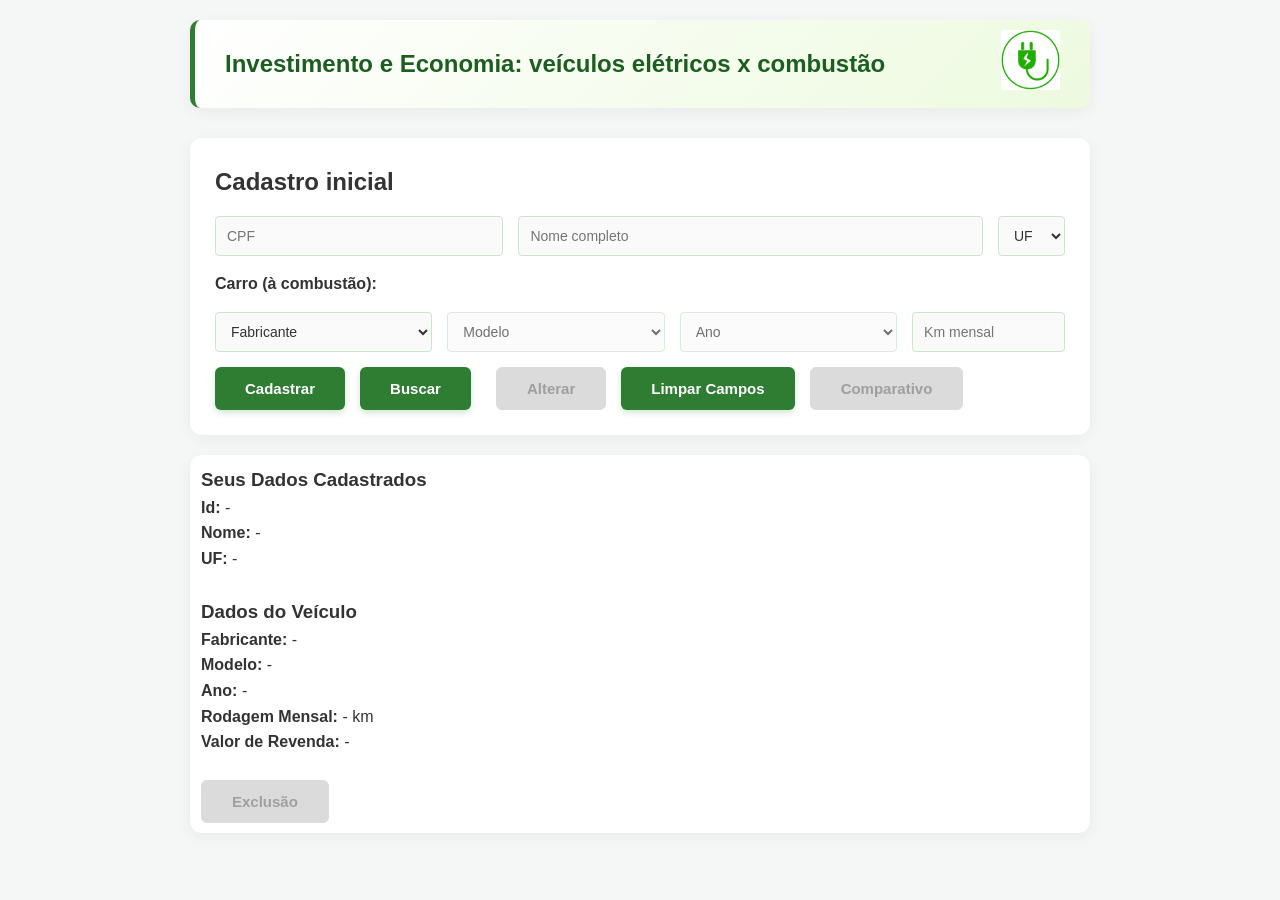
==== commit 8f4d65d9: "feat: atualizações diversas" ====
--- a/index.html
+++ b/index.html
@@ -4,7 +4,7 @@
 <head>
     <meta charset="UTF-8">
     <link rel="stylesheet" href="css/styles.css">
-    <title>Petrowatt</title>
+    <title>Petrowatt - Cadastro</title>
 </head>
 
 <body>
@@ -21,37 +21,37 @@
         <h2>Cadastro inicial</h2>
 
         <div class="linha">
-            <input class="campo-md" type="text" id="cpf" placeholder="CPF" pattern="\d*"
-                maxlength="11"><!--apenas números-->
-            <input class="campo-largo" type="text" id="nome" placeholder="Nome completo" maxlength="50">
-            <select id="uf">
+            <input class="campo-md" type="text" id="inputCpf" placeholder="CPF" pattern="\d*" maxlength="11">
+            <input class="campo-largo" type="text" id="inputNome" placeholder="Nome completo" maxlength="50">
+            <select id="comboUf">
                 <option class="campo-pp" value="" disabled selected>UF</option>
             </select>
         </div>
         <div class="linha">
             <h4>Carro (à combustão):</h4>
         </div>
+
         <div class="linha">
-
-            <select class="campo-md" id="fabricante">
+            <select class="campo-md" id="comboFabricante">
                 <option value="" disabled selected>Fabricante</option>
             </select>
-            <select class="campo-md" id="modelo" disabled>
+            <select class="campo-md" id="comboModelo" disabled>
                 <option value="" disabled selected>Modelo</option>
             </select>
-            <select class="campo-md" id="anoFabricacao" disabled>
+            <select class="campo-md" id="comboAnoFabricacao" disabled>
                 <option value="" disabled selected>Ano</option>
             </select>
-            <input class="campo-p" type="number" id="rodagemMensal" placeholder="Km mensal">
+            <input class="campo-p" type="number" id="inputRodagemMensal" placeholder="Km mensal">
         </div>
+
         <div class="linha">
             <button onclick="novoCadastro()" class="addBtn">Cadastrar</button>
             <button onclick="novaConsulta()" class="addBtn">Buscar</button>
             <button id="alterarBtn" onclick="alterarCadastro()" class="alterBtn" disabled>Alterar</button>
-            <button onclick="limpaFormulario()" class="addBtn">Limpar campos</button>
-            <button id="irParaResultadoBtn" onclick="irParaResultados()" class="addBtn" disabled
-                style="background-color: #28a745;">Ver Comparativo</button>
+            <button onclick="limpaFormulario()" class="addBtn">Limpar Campos</button>
+            <button id="irParaResultadoBtn" onclick="irParaResultados()" class="addBtn" disabled>Comparativo</button>
         </div>
+
     </section>
 
     <section class="errors">
@@ -64,17 +64,20 @@
             <p><strong>Id:</strong> <span id="resId">-</span></p>
             <p><strong>Nome:</strong> <span id="resNome">-</span></p>
             <p><strong>UF:</strong> <span id="resUf">-</span></p>
-
+            <br />
             <h3>Dados do Veículo</h3>
             <p><strong>Fabricante:</strong> <span id="resFabricante">-</span></p>
             <p><strong>Modelo:</strong> <span id="resModelo">-</span></p>
             <p><strong>Ano:</strong> <span id="resAno">-</span></p>
             <p><strong>Rodagem Mensal:</strong> <span id="resKm">-</span> km</p>
-            <p><strong>Valor de Revenda:</strong> R$ <span id="resValorRevenda">-</span></p>
+            <p><strong>Valor de Revenda:</strong> <span id="resValorRevenda">-</span></p>
+            <br />
         </div>
+
         <div class="linha">
             <button id="deleteBtn" onclick="deleteCadastro()" class="delBtn" disabled>Exclusão</button>
         </div>
+
     </section>
 
     <script type="module" src="./js/index.js"></script>
--- a/css/styles.css
+++ b/css/styles.css
@@ -40,26 +40,39 @@
     display: flex;
     justify-content: space-between;
     align-items: center;
-    max-width: 800px;
+    max-width: 900px;
     margin: 0 auto 30px auto;
-    background: linear-gradient(135deg, var(--branco) 0%, #f1f8e9 100%);
-    padding: 20px 30px;
-    border-radius: 12px;
+    background: linear-gradient(135deg, var(--branco) 0%, #edfadf 100%);
+    padding: 10px 30px;
+    border-radius: 10px;
     box-shadow: 0 4px 15px rgba(0, 0, 0, 0.05);
-    border-left: 6px solid var(--verde-destaque);
-}
-
-header .title h3 {
+    border-left: 5px solid var(--verde-destaque);
+}
+
+header .title h2 {
     color: var(--verde-escuro);
+}
+
+header .usuario-info {
+    color: var(--verde-escuro);
+    font-weight: bold;
+    font-size: small;
+}
+
+header .usuario-cpf {
+    color: var(--verde-escuro);
+    font-weight: italic;
+    font-size: small;
 }
 
 header .icon img {
     height: 60px;
     width: auto;
+    align-self: flex-end;
 }
 
 .cadastro {
-    max-width: 800px;
+    max-width: 900px;
     margin: 0 auto 20px auto;
     background-color: var(--branco);
     padding: 25px;
@@ -181,7 +194,7 @@
 }
 
 .errors {
-    max-width: 800px;
+    max-width: 900px;
     margin: 0 auto 20px auto;
 }
 
@@ -198,7 +211,7 @@
 }
 
 .dados {
-    max-width: 800px;
+    max-width: 900px;
     margin: 0 auto;
     padding: 10px 11px;
     background-color: var(--branco);
@@ -237,7 +250,7 @@
     max-width: 900px;
     margin: 0 auto 20px auto;
     background-color: var(--branco);
-    padding: 25px;
+    padding: 20px;
     border-radius: 12px;
     box-shadow: 0 4px 15px rgba(0, 0, 0, 0.05);
 }
@@ -253,17 +266,18 @@
 /* Grid de Miniaturas de Carros Elétricos */
 .grid-miniaturas {
     display: flex;
-    gap: 15px;
+    gap: 10px;
     flex-wrap: wrap;
-    justify-content: flex-start;
+    justify-content: center;
 }
 
 .miniatura-card {
     background-color: var(--verde-claro);
     border: 2px solid var(--borda);
     border-radius: 8px;
-    padding: 15px;
+    padding: 10px;
     width: 160px;
+    height: 160px;
     text-align: center;
     cursor: pointer;
     transition: all 0.2s ease;
@@ -271,15 +285,16 @@
 
 .miniatura-card:hover {
     border-color: var(--verde-destaque);
-    transform: translateY(-3px);
+    transform: scale(1.05) translateY(-4px);
     box-shadow: 0 4px 10px rgba(46, 125, 50, 0.15);
 }
 
 .miniatura-card img {
     max-width: 100%;
+    border-radius: 4px;
     height: 70px;
     object-fit: contain;
-    margin-bottom: 10px;
+    margin-bottom: 5px;
 }
 
 .miniatura-card h4 {
@@ -318,6 +333,13 @@
     font-size: 0.95rem;
 }
 
+.nota-observacao {
+    font-size: 0.85rem !important;
+    font-style: italic !important;
+    color: var(--texto-escuro);
+    margin-top: 10px;
+}
+
 /* Barrinhas ilustrativas */
 .barra-ilustrativa-container {
     background-color: var(--cinza-desativado);
@@ -325,6 +347,7 @@
     height: 8px;
     width: 100%;
     margin-top: 4px;
+    margin-bottom: 12px;
     overflow: hidden;
 }
 
